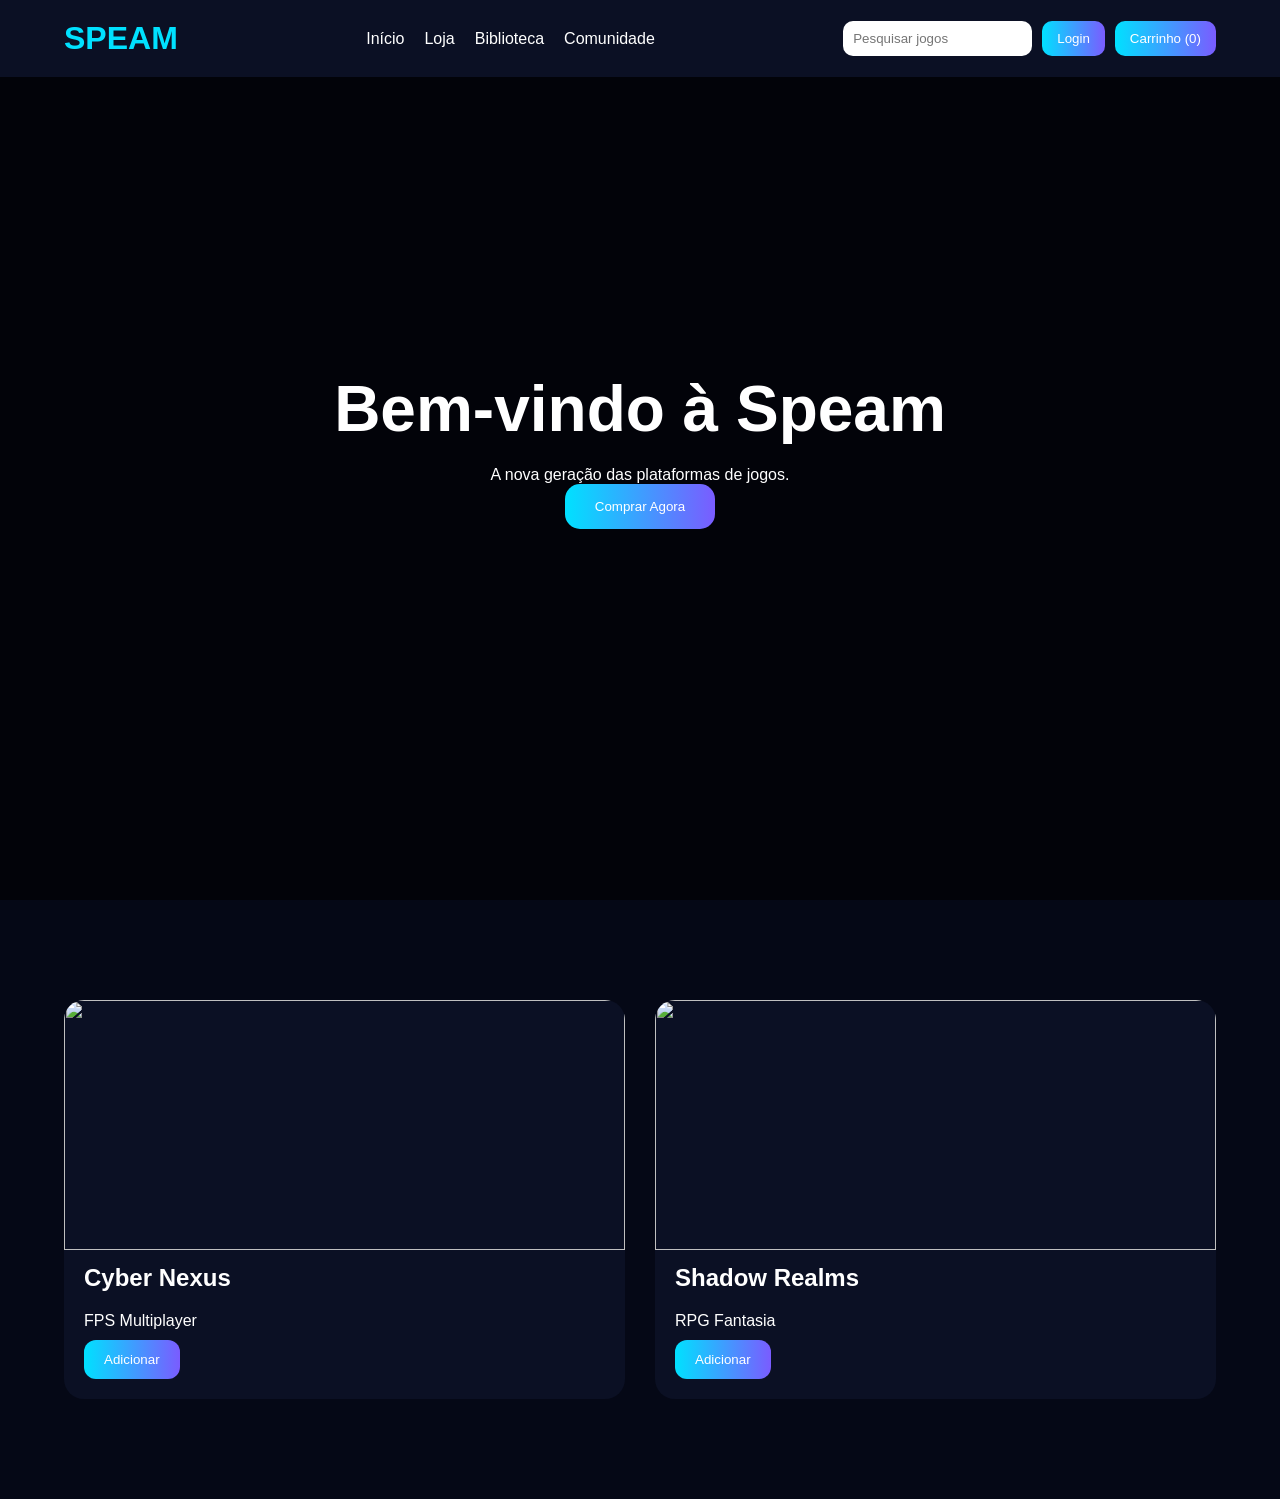
==== index.html @ f7a2d7e3 "Add files via upload" ====
<!DOCTYPE html>
<html lang="pt-BR">
<head>
<meta charset="UTF-8">
<meta name="viewport" content="width=device-width, initial-scale=1.0">
<title>Speam</title>
<link rel="stylesheet" href="style.css">
<script src="https://kit.fontawesome.com/7c0fce4d8c.js" crossorigin="anonymous"></script>
</head>
<body>

<header class="navbar">
  <div class="logo">SPEAM</div>

  <ul class="nav-links" id="navLinks">
    <li><a href="#">Início</a></li>
    <li><a href="#">Loja</a></li>
    <li><a href="#">Biblioteca</a></li>
    <li><a href="#">Comunidade</a></li>
  </ul>

  <div class="actions">
    <input type="text" id="searchInput" placeholder="Pesquisar jogos">
    <button id="loginBtn">Login</button>
    <button id="cartBtn">Carrinho (<span id="cartCount">0</span>)</button>
  </div>
</header>

<section class="hero">
  <div class="overlay"></div>
  <div class="hero-content">
    <h1>Bem-vindo à Speam</h1>
    <p>A nova geração das plataformas de jogos.</p>
    <button>Comprar Agora</button>
  </div>
</section>

<section class="games">
  <div class="game-card" data-name="Cyber Nexus">
    <img src="https://images.unsplash.com/photo-1542751110-97427bbecf20?q=80&w=1200&auto=format&fit=crop">
    <h2>Cyber Nexus</h2>
    <p>FPS Multiplayer</p>
    <button class="buyBtn" data-name="Cyber Nexus">Adicionar</button>
  </div>

  <div class="game-card" data-name="Shadow Realms">
    <img src="https://images.unsplash.com/photo-1511512578047-dfb367046420?q=80&w=1200&auto=format&fit=crop">
    <h2>Shadow Realms</h2>
    <p>RPG Fantasia</p>
    <button class="buyBtn" data-name="Shadow Realms">Adicionar</button>
  </div>
</section>

<div class="modal" id="loginModal">
  <div class="modal-box">
    <h2>Entrar</h2>
    <input type="email" placeholder="Email">
    <input type="password" placeholder="Senha">
    <button>Entrar</button>
  </div>
</div>

<script src="script.js"></script>
</body>
</html>
---- style.css ----
*{
margin:0;
padding:0;
box-sizing:border-box;
font-family:Arial;
}

body{
background:#050816;
color:white;
}

.navbar{
display:flex;
justify-content:space-between;
align-items:center;
padding:20px 5%;
background:#0b1024;
position:fixed;
width:100%;
top:0;
z-index:1000;
}

.logo{
font-size:2rem;
font-weight:bold;
color:#00e1ff;
}

.nav-links{
display:flex;
gap:20px;
list-style:none;
}

.nav-links a{
color:white;
text-decoration:none;
}

.actions{
display:flex;
gap:10px;
}

.actions input{
padding:10px;
border-radius:10px;
border:none;
}

.actions button{
padding:10px 15px;
border:none;
border-radius:10px;
background:linear-gradient(90deg,#00e1ff,#7a5cff);
color:white;
cursor:pointer;
}

.hero{
height:100vh;
display:flex;
align-items:center;
justify-content:center;
text-align:center;
background:url('https://images.unsplash.com/photo-1542751371-adc38448a05e?q=80&w=1600&auto=format&fit=crop');
background-size:cover;
background-position:center;
position:relative;
}

.overlay{
position:absolute;
width:100%;
height:100%;
background:rgba(0,0,0,0.6);
}

.hero-content{
position:relative;
z-index:2;
}

.hero h1{
font-size:4rem;
margin-bottom:20px;
}

.hero button{
padding:15px 30px;
border:none;
border-radius:15px;
background:linear-gradient(90deg,#00e1ff,#7a5cff);
color:white;
cursor:pointer;
}

.games{
display:grid;
grid-template-columns:repeat(auto-fit,minmax(300px,1fr));
gap:30px;
padding:100px 5%;
}

.game-card{
background:#0b1024;
border-radius:20px;
overflow:hidden;
padding-bottom:20px;
transition:0.3s;
}

.game-card:hover{
transform:translateY(-10px);
}

.game-card img{
width:100%;
height:250px;
object-fit:cover;
}

.game-card h2,
.game-card p{
padding:10px 20px;
}

.buyBtn{
margin-left:20px;
padding:12px 20px;
border:none;
border-radius:12px;
background:linear-gradient(90deg,#00e1ff,#7a5cff);
color:white;
cursor:pointer;
}

.modal{
position:fixed;
width:100%;
height:100%;
background:rgba(0,0,0,0.7);
display:none;
justify-content:center;
align-items:center;
}

.modal-box{
background:#0b1024;
padding:40px;
border-radius:20px;
display:flex;
flex-direction:column;
gap:20px;
}

.modal-box input{
padding:15px;
border:none;
border-radius:10px;
}
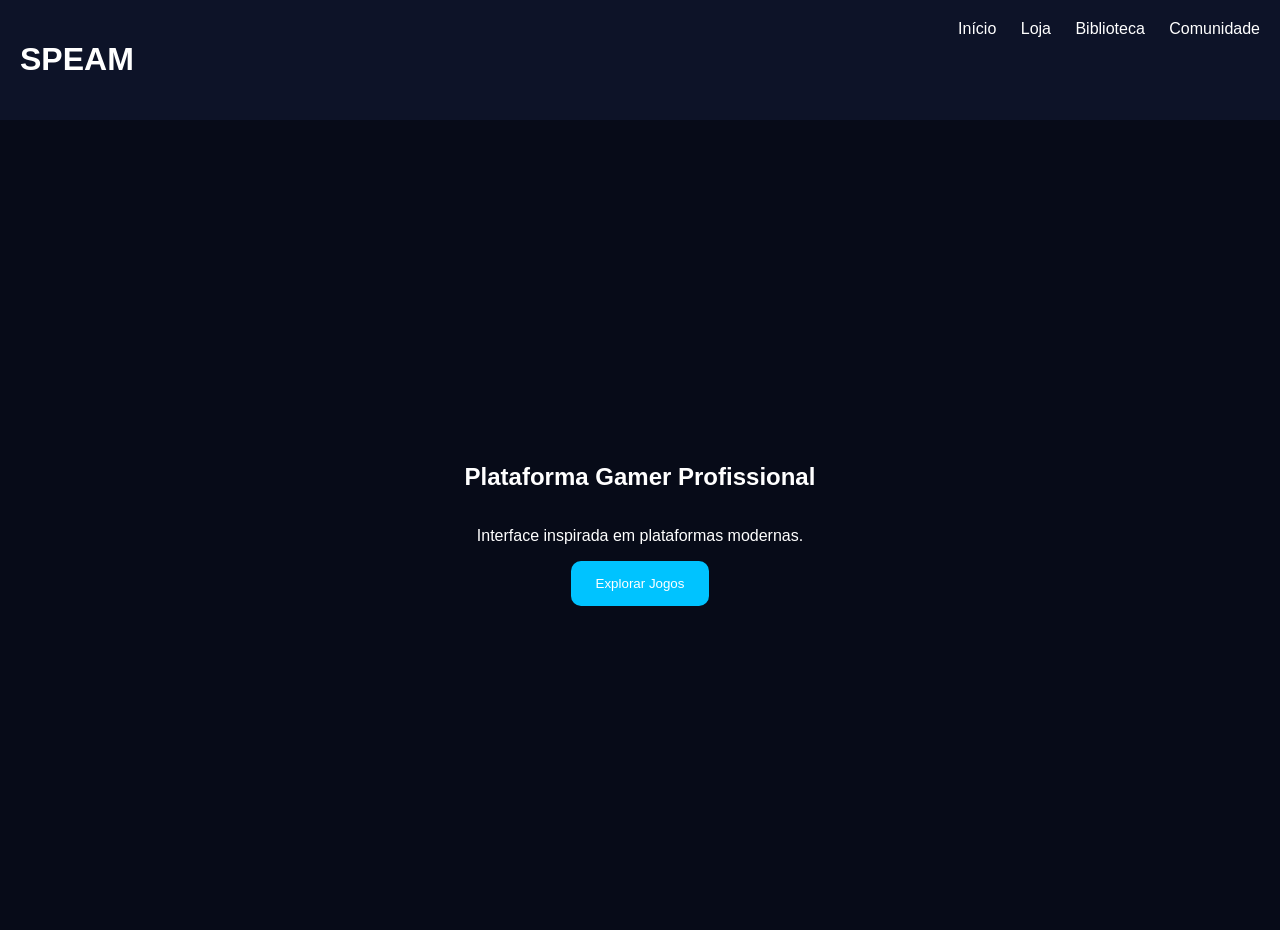
==== commit be72f6b8: "Add files via upload" ====
--- a/index.html
+++ b/index.html
@@ -4,62 +4,25 @@
 <meta charset="UTF-8">
 <meta name="viewport" content="width=device-width, initial-scale=1.0">
 <title>Speam</title>
-<link rel="stylesheet" href="style.css">
-<script src="https://kit.fontawesome.com/7c0fce4d8c.js" crossorigin="anonymous"></script>
+<link rel="stylesheet" href="css/style.css">
 </head>
 <body>
-
 <header class="navbar">
-  <div class="logo">SPEAM</div>
-
-  <ul class="nav-links" id="navLinks">
-    <li><a href="#">Início</a></li>
-    <li><a href="#">Loja</a></li>
-    <li><a href="#">Biblioteca</a></li>
-    <li><a href="#">Comunidade</a></li>
-  </ul>
-
-  <div class="actions">
-    <input type="text" id="searchInput" placeholder="Pesquisar jogos">
-    <button id="loginBtn">Login</button>
-    <button id="cartBtn">Carrinho (<span id="cartCount">0</span>)</button>
-  </div>
+<h1>SPEAM</h1>
+<nav>
+<a href="index.html">Início</a>
+<a href="pages/store.html">Loja</a>
+<a href="pages/library.html">Biblioteca</a>
+<a href="pages/community.html">Comunidade</a>
+</nav>
 </header>
 
 <section class="hero">
-  <div class="overlay"></div>
-  <div class="hero-content">
-    <h1>Bem-vindo à Speam</h1>
-    <p>A nova geração das plataformas de jogos.</p>
-    <button>Comprar Agora</button>
-  </div>
+<h2>Plataforma Gamer Profissional</h2>
+<p>Interface inspirada em plataformas modernas.</p>
+<button>Explorar Jogos</button>
 </section>
 
-<section class="games">
-  <div class="game-card" data-name="Cyber Nexus">
-    <img src="https://images.unsplash.com/photo-1542751110-97427bbecf20?q=80&w=1200&auto=format&fit=crop">
-    <h2>Cyber Nexus</h2>
-    <p>FPS Multiplayer</p>
-    <button class="buyBtn" data-name="Cyber Nexus">Adicionar</button>
-  </div>
-
-  <div class="game-card" data-name="Shadow Realms">
-    <img src="https://images.unsplash.com/photo-1511512578047-dfb367046420?q=80&w=1200&auto=format&fit=crop">
-    <h2>Shadow Realms</h2>
-    <p>RPG Fantasia</p>
-    <button class="buyBtn" data-name="Shadow Realms">Adicionar</button>
-  </div>
-</section>
-
-<div class="modal" id="loginModal">
-  <div class="modal-box">
-    <h2>Entrar</h2>
-    <input type="email" placeholder="Email">
-    <input type="password" placeholder="Senha">
-    <button>Entrar</button>
-  </div>
-</div>
-
-<script src="script.js"></script>
+<script src="js/script.js"></script>
 </body>
-</html>
+</html>
--- a/css/style.css
+++ b/css/style.css
@@ -0,0 +1,33 @@
+body{
+margin:0;
+font-family:Arial;
+background:#070b18;
+color:white;
+}
+.navbar{
+display:flex;
+justify-content:space-between;
+padding:20px;
+background:#0d1328;
+}
+nav a{
+color:white;
+text-decoration:none;
+margin-left:20px;
+}
+.hero{
+height:90vh;
+display:flex;
+flex-direction:column;
+justify-content:center;
+align-items:center;
+text-align:center;
+}
+button{
+padding:15px 25px;
+border:none;
+border-radius:10px;
+background:#00c3ff;
+color:white;
+cursor:pointer;
+}
